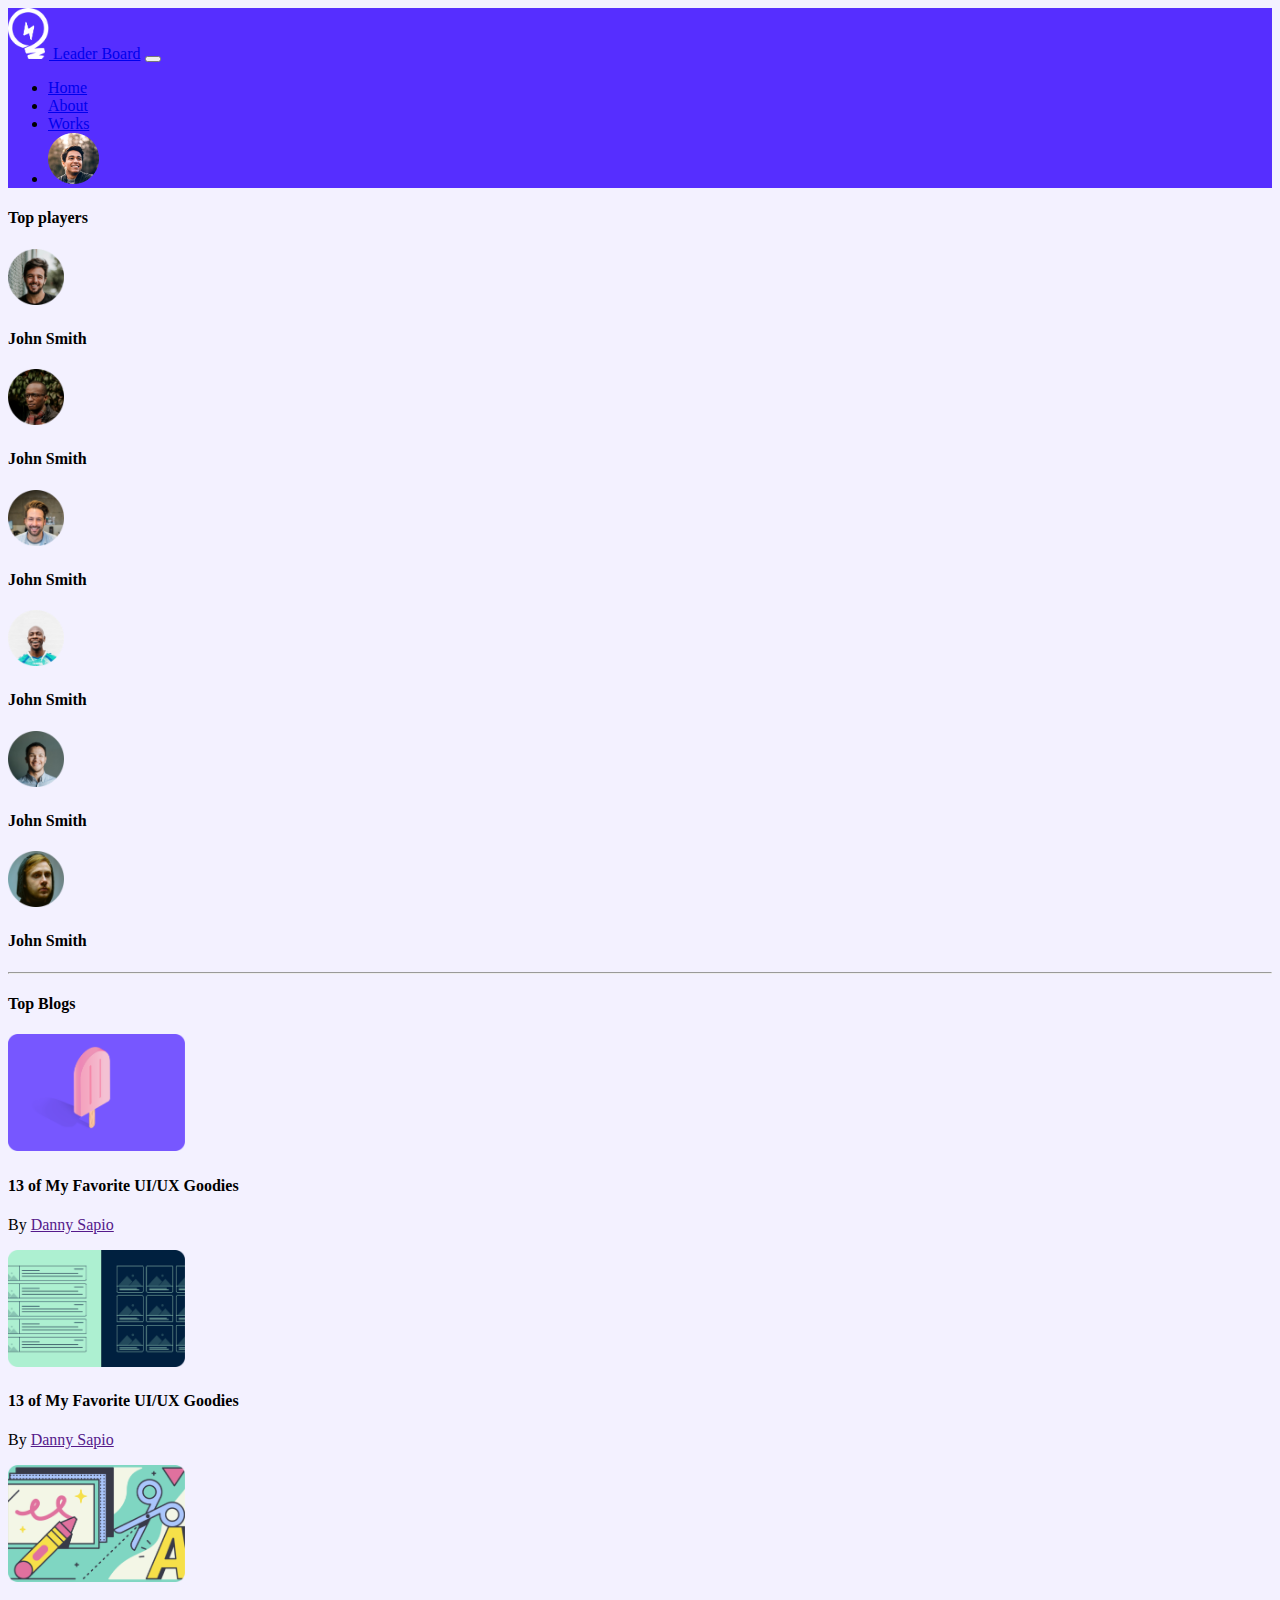
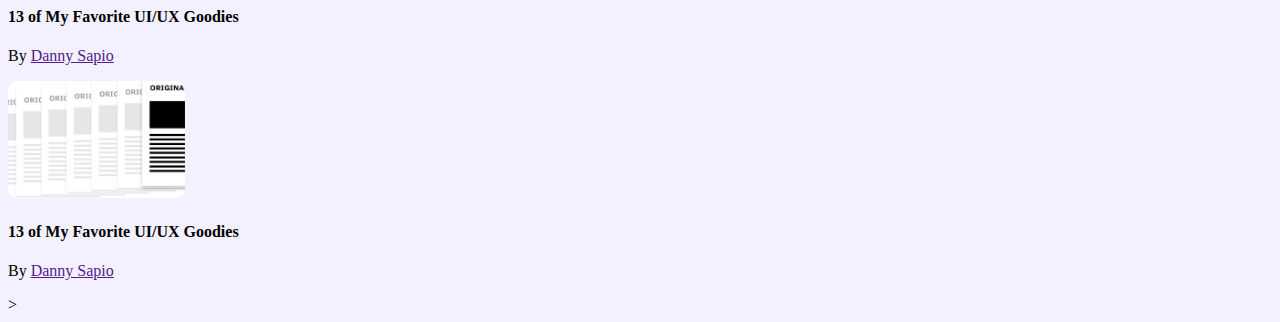
==== index.html @ a9020d24 "initial commit" ====
<!DOCTYPE html>
<html lang="en">

<head>
    <meta charset="UTF-8">
    <meta http-equiv="X-UA-Compatible" content="IE=edge">
    <meta name="viewport" content="width=device-width, initial-scale=1.0">
    <title>Leader Board Bootstrap</title>
    <!-- Bootstrap css -->
    <link href="https://cdn.jsdelivr.net/npm/bootstrap@5.0.2/dist/css/bootstrap.min.css" rel="stylesheet"
        integrity="sha384-EVSTQN3/azprG1Anm3QDgpJLIm9Nao0Yz1ztcQTwFspd3yD65VohhpuuCOmLASjC" crossorigin="anonymous">
    <!-- Custom css -->
    <link rel="stylesheet" href="./assets/css/style.css">
    <style>
        body {
            background-color: #f3f1ff;
        }
    </style>
</head>

<body>
    <header class="header">
        <nav class="navbar navbar-expand-lg navbar-dark" style="background-color: #562EFF;">
            <div class="container ">
                <a class="navbar-brand d-flex align-items-center" href="#"> <img src="./assets/images/icons/logo.png"
                        alt="" width="41" height="51" class="d-inline-block align-text-top">
                    <span class="ms-3"> Leader Board</span></a>
                <button class="navbar-toggler" type="button" data-bs-toggle="collapse"
                    data-bs-target="#navbarSupportedContent" aria-controls="navbarSupportedContent"
                    aria-expanded="false" aria-label="Toggle navigation">
                    <span class="navbar-toggler-icon"></span>
                </button>
                <div class="collapse navbar-collapse" id="navbarSupportedContent">
                    <ul class="navbar-nav ms-auto mb-2 mb-lg-0 d-flex align-items-center">
                        <li class="nav-item">
                            <a class="nav-link active" aria-current="page" href="#">Home</a>
                        </li>
                        <li class="nav-item">
                            <a class="nav-link" href="#">About</a>
                        </li>
                        <li class="nav-item">
                            <a class="nav-link" href="#">Works</a>
                        </li>
                        <li class="nav-item">
                            <a class="nav-link" href="#"><img src="./assets/images/icons/profile.png" alt="" width="51"
                                    height="51" class="d-inline-block align-text-top"></a>
                        </li>

                    </ul>

                </div>
            </div>
        </nav>
    </header>
      <main>
        <section class="container bg-white rounded pb-3">
            <div>
                <h4 class="text-primary my-3">Top players</h4>
                <div class="row gy-4 pb-3 ">
                    <div class="col-12 col-md-6 col-lg-4 d-flex align-items-center p-2 ">
                        <img width="56" height="56" src="./assets/images/players/player-1.png" class="img-fluid" alt="">
                        <h4 class="ms-3">John Smith</h4>
                    </div>
                    <div class="col-12 col-md-6 col-lg-4 d-flex align-items-center p-2">
                        <img width="56" height="56" src="./assets/images/players/player-2.png" class="img-fluid" alt="">
                        <h4 class="ms-3">John Smith</h4>
                    </div>
                    <div class="col-12 col-md-6 col-lg-4 d-flex align-items-center p-2">
                        <img width="56" height="56" src="./assets/images/players/player-3.png" class="img-fluid" alt="">
                        <h4 class="ms-3">John Smith</h4>
                    </div>
                    <div class="col-12 col-md-6 col-lg-4 d-flex align-items-center p-2 ">
                        <img width="56" height="56" src="./assets/images/players/player-4.png" class="img-fluid" alt="">
                        <h4 class="ms-3">John Smith</h4>
                    </div>
                    <div class="col-12 col-md-6 col-lg-4 d-flex align-items-center p-2">
                        <img width="56" height="56" src="./assets/images/players/player-5.png" class="img-fluid" alt="">
                        <h4 class="ms-3">John Smith</h4>
                    </div>
                    <div class="col-12 col-md-6 col-lg-4 d-flex align-items-center p-2">
                        <img width="56" height="56" src="./assets/images/players/player-6.png" class="img-fluid" alt="">
                        <h4 class="ms-3">John Smith</h4>
                    </div>
                </div>
            </div>
            <hr>
             <div>
                <h4 class="text-primary my-3">Top Blogs</h4> 
                <div class="row g-5 ">
                    <div class="col-md-12 col-lg-6 d-flex  align-items-center">
                       <div class="row">
                          <div class="col-12 col-md-4">
                            <img class="img-fluid" src="./assets/images/blogs/blog-1.png" alt="" width="177" height="117">
                          </div> 
                          <div class="ps-3 col-12 col-md-8">
                            <h4>13 of My Favorite
                                UI/UX Goodies</h4>
                                <p>By <a href=""> Danny Sapio</a></p>
                        </div>

                       </div>
                       
                      

                    </div>
                    <div class="col-md-12 col-lg-6 d-flex  align-items-center">
                        <div class="row">
                            <div class="col-12 col-md-4">
                              <img class="img-fluid" src="./assets/images/blogs/blog-2.png" alt="" width="177" height="117">
                            </div> 
                            <div class="ps-3 col-12 col-md-8">
                              <h4>13 of My Favorite
                                  UI/UX Goodies</h4>
                                  <p>By <a href=""> Danny Sapio</a></p>
                          </div>
  
                         </div>
                    </div>
                    <div class="col-md-12 col-lg-6 d-flex  align-items-center">
                        <div class="row">
                            <div class="col-12 col-md-4">
                              <img class="img-fluid" src="./assets/images/blogs/blog-3.png" alt="" width="177" height="117">
                            </div> 
                            <div class="ps-3 col-12 col-md-8">
                              <h4>13 of My Favorite
                                  UI/UX Goodies</h4>
                                  <p>By <a href=""> Danny Sapio</a></p>
                          </div>
  
                         </div>

                    </div>
                    <div class="col-md-12 col-lg-6 d-flex  align-items-center">
                        <div class="row">
                            <div class="col-12 col-md-4">
                              <img class="img-fluid" src="./assets/images/blogs/blog-4.png" alt="" width="177" height="117">
                            </div> 
                            <div class="ps-3 col-12 col-md-8">
                              <h4>13 of My Favorite
                                  UI/UX Goodies</h4>
                                  <p>By <a href=""> Danny Sapio</a></p>
                          </div>
  
                         </div>

                    </div>

                </div> 
            </div>
        </section>
       
    </main>
    <footer>

    </footer> >

    <!-- Bootstrap js -->
    <script src="https://cdn.jsdelivr.net/npm/bootstrap@5.0.2/dist/js/bootstrap.bundle.min.js"
        integrity="sha384-MrcW6ZMFYlzcLA8Nl+NtUVF0sA7MsXsP1UyJoMp4YLEuNSfAP+JcXn/tWtIaxVXM"
        crossorigin="anonymous"></script>
</body>

</html>
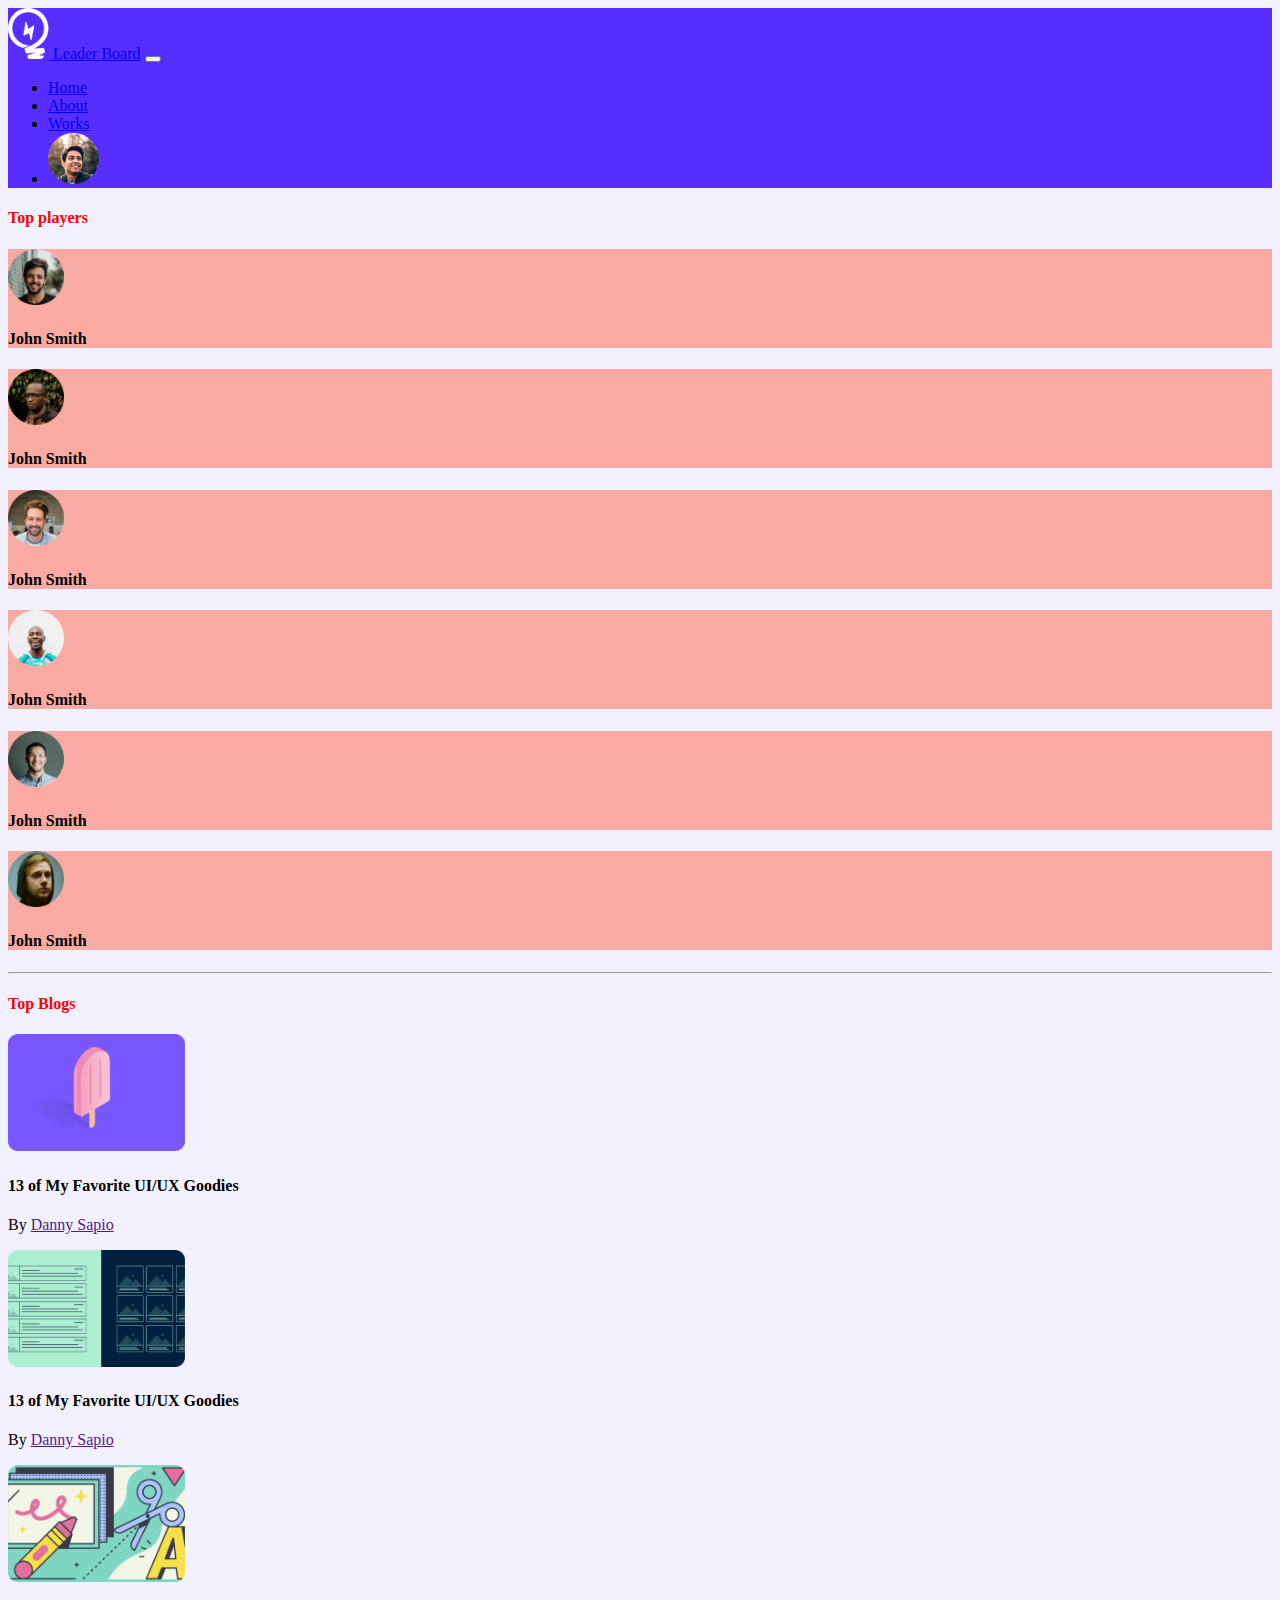
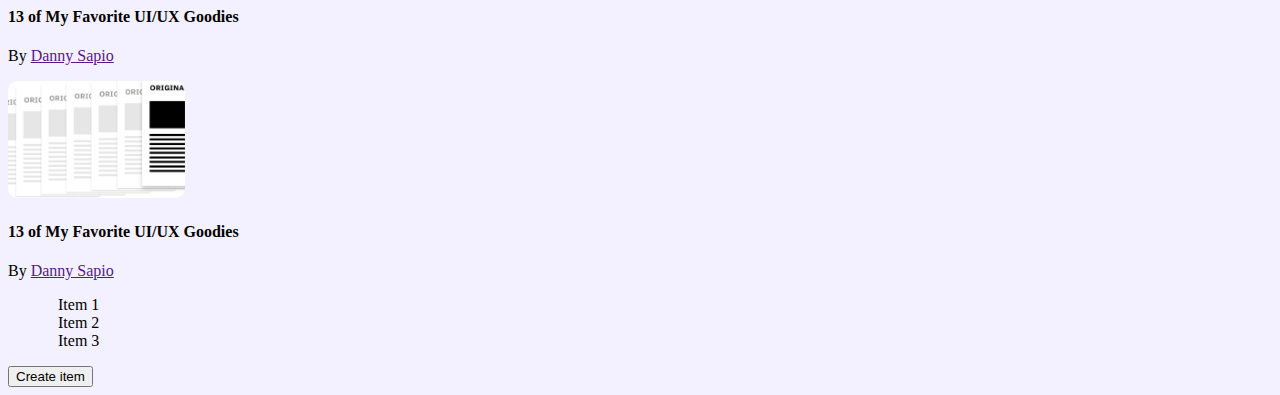
==== commit f0101f7d: "doing problem solving" ====
--- a/index.html
+++ b/index.html
@@ -52,112 +52,122 @@
             </div>
         </nav>
     </header>
-      <main>
+    <main>
         <section class="container bg-white rounded pb-3">
             <div>
-                <h4 class="text-primary my-3">Top players</h4>
+                <h4 class=" my-3" id="top-player">Top players</h4>
                 <div class="row gy-4 pb-3 ">
-                    <div class="col-12 col-md-6 col-lg-4 d-flex align-items-center p-2 ">
+                    <div class="col-12 col-md-6 col-lg-4 player d-flex align-items-center p-2 ">
                         <img width="56" height="56" src="./assets/images/players/player-1.png" class="img-fluid" alt="">
                         <h4 class="ms-3">John Smith</h4>
                     </div>
-                    <div class="col-12 col-md-6 col-lg-4 d-flex align-items-center p-2">
+                    <div class="col-12 col-md-6 player col-lg-4 d-flex align-items-center p-2">
                         <img width="56" height="56" src="./assets/images/players/player-2.png" class="img-fluid" alt="">
                         <h4 class="ms-3">John Smith</h4>
                     </div>
-                    <div class="col-12 col-md-6 col-lg-4 d-flex align-items-center p-2">
+                    <div class="col-12 col-md-6 player col-lg-4 d-flex align-items-center p-2">
                         <img width="56" height="56" src="./assets/images/players/player-3.png" class="img-fluid" alt="">
                         <h4 class="ms-3">John Smith</h4>
                     </div>
-                    <div class="col-12 col-md-6 col-lg-4 d-flex align-items-center p-2 ">
+                    <div class="col-12 col-md-6 player col-lg-4 d-flex align-items-center p-2 ">
                         <img width="56" height="56" src="./assets/images/players/player-4.png" class="img-fluid" alt="">
                         <h4 class="ms-3">John Smith</h4>
                     </div>
-                    <div class="col-12 col-md-6 col-lg-4 d-flex align-items-center p-2">
+                    <div class="col-12 col-md-6  player col-lg-4 d-flex align-items-center p-2">
                         <img width="56" height="56" src="./assets/images/players/player-5.png" class="img-fluid" alt="">
                         <h4 class="ms-3">John Smith</h4>
                     </div>
-                    <div class="col-12 col-md-6 col-lg-4 d-flex align-items-center p-2">
+                    <div class="col-12 col-md-6 player col-lg-4 d-flex align-items-center p-2">
                         <img width="56" height="56" src="./assets/images/players/player-6.png" class="img-fluid" alt="">
                         <h4 class="ms-3">John Smith</h4>
                     </div>
                 </div>
             </div>
             <hr>
-             <div>
-                <h4 class="text-primary my-3">Top Blogs</h4> 
+            <div>
+                <h4 class=" my-3" id="top-blog">Top Blogs</h4>
                 <div class="row g-5 ">
                     <div class="col-md-12 col-lg-6 d-flex  align-items-center">
-                       <div class="row">
-                          <div class="col-12 col-md-4">
-                            <img class="img-fluid" src="./assets/images/blogs/blog-1.png" alt="" width="177" height="117">
-                          </div> 
-                          <div class="ps-3 col-12 col-md-8">
-                            <h4>13 of My Favorite
-                                UI/UX Goodies</h4>
+                        <div class="row">
+                            <div class="col-12 col-md-4">
+                                <img class="img-fluid" src="./assets/images/blogs/blog-1.png" alt="" width="177"
+                                    height="117">
+                            </div>
+                            <div class="ps-3 col-12 col-md-8">
+                                <h4>13 of My Favorite
+                                    UI/UX Goodies</h4>
                                 <p>By <a href=""> Danny Sapio</a></p>
+                            </div>
+
                         </div>
 
-                       </div>
-                       
-                      
+
 
                     </div>
                     <div class="col-md-12 col-lg-6 d-flex  align-items-center">
                         <div class="row">
                             <div class="col-12 col-md-4">
-                              <img class="img-fluid" src="./assets/images/blogs/blog-2.png" alt="" width="177" height="117">
-                            </div> 
+                                <img class="img-fluid" src="./assets/images/blogs/blog-2.png" alt="" width="177"
+                                    height="117">
+                            </div>
                             <div class="ps-3 col-12 col-md-8">
-                              <h4>13 of My Favorite
-                                  UI/UX Goodies</h4>
-                                  <p>By <a href=""> Danny Sapio</a></p>
-                          </div>
-  
-                         </div>
+                                <h4>13 of My Favorite
+                                    UI/UX Goodies</h4>
+                                <p>By <a href=""> Danny Sapio</a></p>
+                            </div>
+
+                        </div>
                     </div>
                     <div class="col-md-12 col-lg-6 d-flex  align-items-center">
                         <div class="row">
                             <div class="col-12 col-md-4">
-                              <img class="img-fluid" src="./assets/images/blogs/blog-3.png" alt="" width="177" height="117">
-                            </div> 
+                                <img class="img-fluid" src="./assets/images/blogs/blog-3.png" alt="" width="177"
+                                    height="117">
+                            </div>
                             <div class="ps-3 col-12 col-md-8">
-                              <h4>13 of My Favorite
-                                  UI/UX Goodies</h4>
-                                  <p>By <a href=""> Danny Sapio</a></p>
-                          </div>
-  
-                         </div>
+                                <h4>13 of My Favorite
+                                    UI/UX Goodies</h4>
+                                <p>By <a href=""> Danny Sapio</a></p>
+                            </div>
+
+                        </div>
 
                     </div>
                     <div class="col-md-12 col-lg-6 d-flex  align-items-center">
                         <div class="row">
                             <div class="col-12 col-md-4">
-                              <img class="img-fluid" src="./assets/images/blogs/blog-4.png" alt="" width="177" height="117">
-                            </div> 
+                                <img class="img-fluid" src="./assets/images/blogs/blog-4.png" alt="" width="177"
+                                    height="117">
+                            </div>
                             <div class="ps-3 col-12 col-md-8">
-                              <h4>13 of My Favorite
-                                  UI/UX Goodies</h4>
-                                  <p>By <a href=""> Danny Sapio</a></p>
-                          </div>
-  
-                         </div>
+                                <h4>13 of My Favorite
+                                    UI/UX Goodies</h4>
+                                <p>By <a href=""> Danny Sapio</a></p>
+                            </div>
+
+                        </div>
 
                     </div>
 
-                </div> 
+                </div>
             </div>
         </section>
-       
+        <section class="container">
+            <ul id="items-body" class="d-flex ">
+                <li id="item" clas="text-white">Item 1</li>
+                <li id="item" clas="text-white">Item 2</li>
+                <li id="item" clas="text-white">Item 3</li>
+            </ul>
+            <button id="create-btn" class="btn btn-primary">Create item</button>
+        </section>
+        <section class="container">
+
+        </section>
     </main>
-    <footer>
 
-    </footer> >
 
-    <!-- Bootstrap js -->
-    <script src="https://cdn.jsdelivr.net/npm/bootstrap@5.0.2/dist/js/bootstrap.bundle.min.js"
-        integrity="sha384-MrcW6ZMFYlzcLA8Nl+NtUVF0sA7MsXsP1UyJoMp4YLEuNSfAP+JcXn/tWtIaxVXM"
-        crossorigin="anonymous"></script>
+
+    <script src="./main.js"></script>
 </body>
 
 </html>--- a/assets/css/style.css
+++ b/assets/css/style.css
@@ -0,0 +1,7 @@
+#items-body {
+  list-style: none;
+}
+#item {
+  margin-left: 10px;
+  margin-right: 10px;
+}
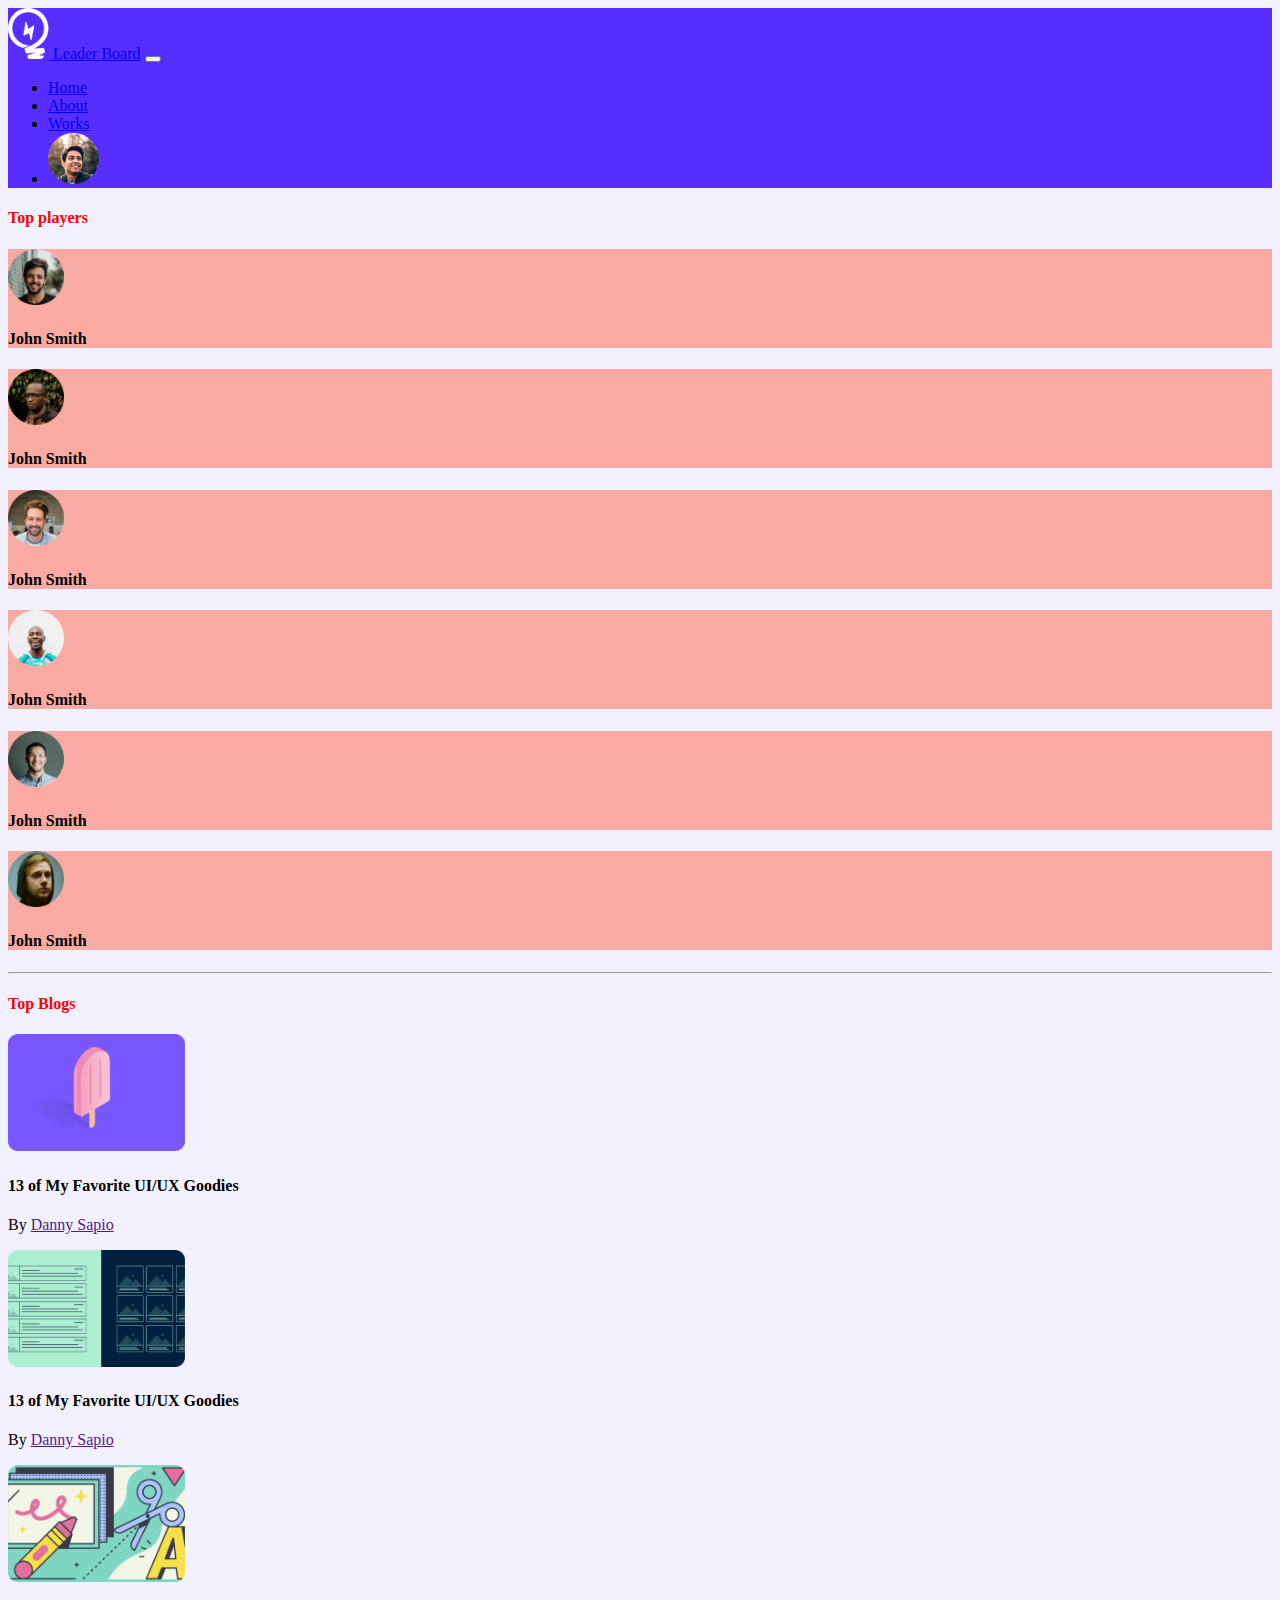
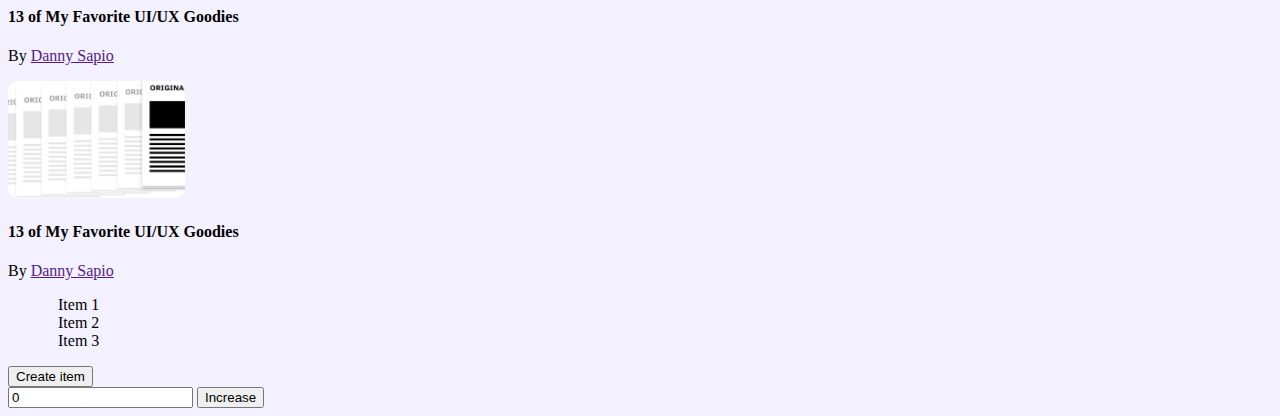
==== commit 4dbe56b2: "moRe problem solving" ====
--- a/index.html
+++ b/index.html
@@ -152,7 +152,7 @@
                 </div>
             </div>
         </section>
-        <section class="container">
+        <section class="container mb-5">
             <ul id="items-body" class="d-flex ">
                 <li id="item" clas="text-white">Item 1</li>
                 <li id="item" clas="text-white">Item 2</li>
@@ -160,8 +160,9 @@
             </ul>
             <button id="create-btn" class="btn btn-primary">Create item</button>
         </section>
-        <section class="container">
-
+        <section class="container d-flex align-items-center justify-content-center">
+            <input type="number" name="" id="increase-input" >
+            <button id="increaser">Increase</button>
         </section>
     </main>
 
